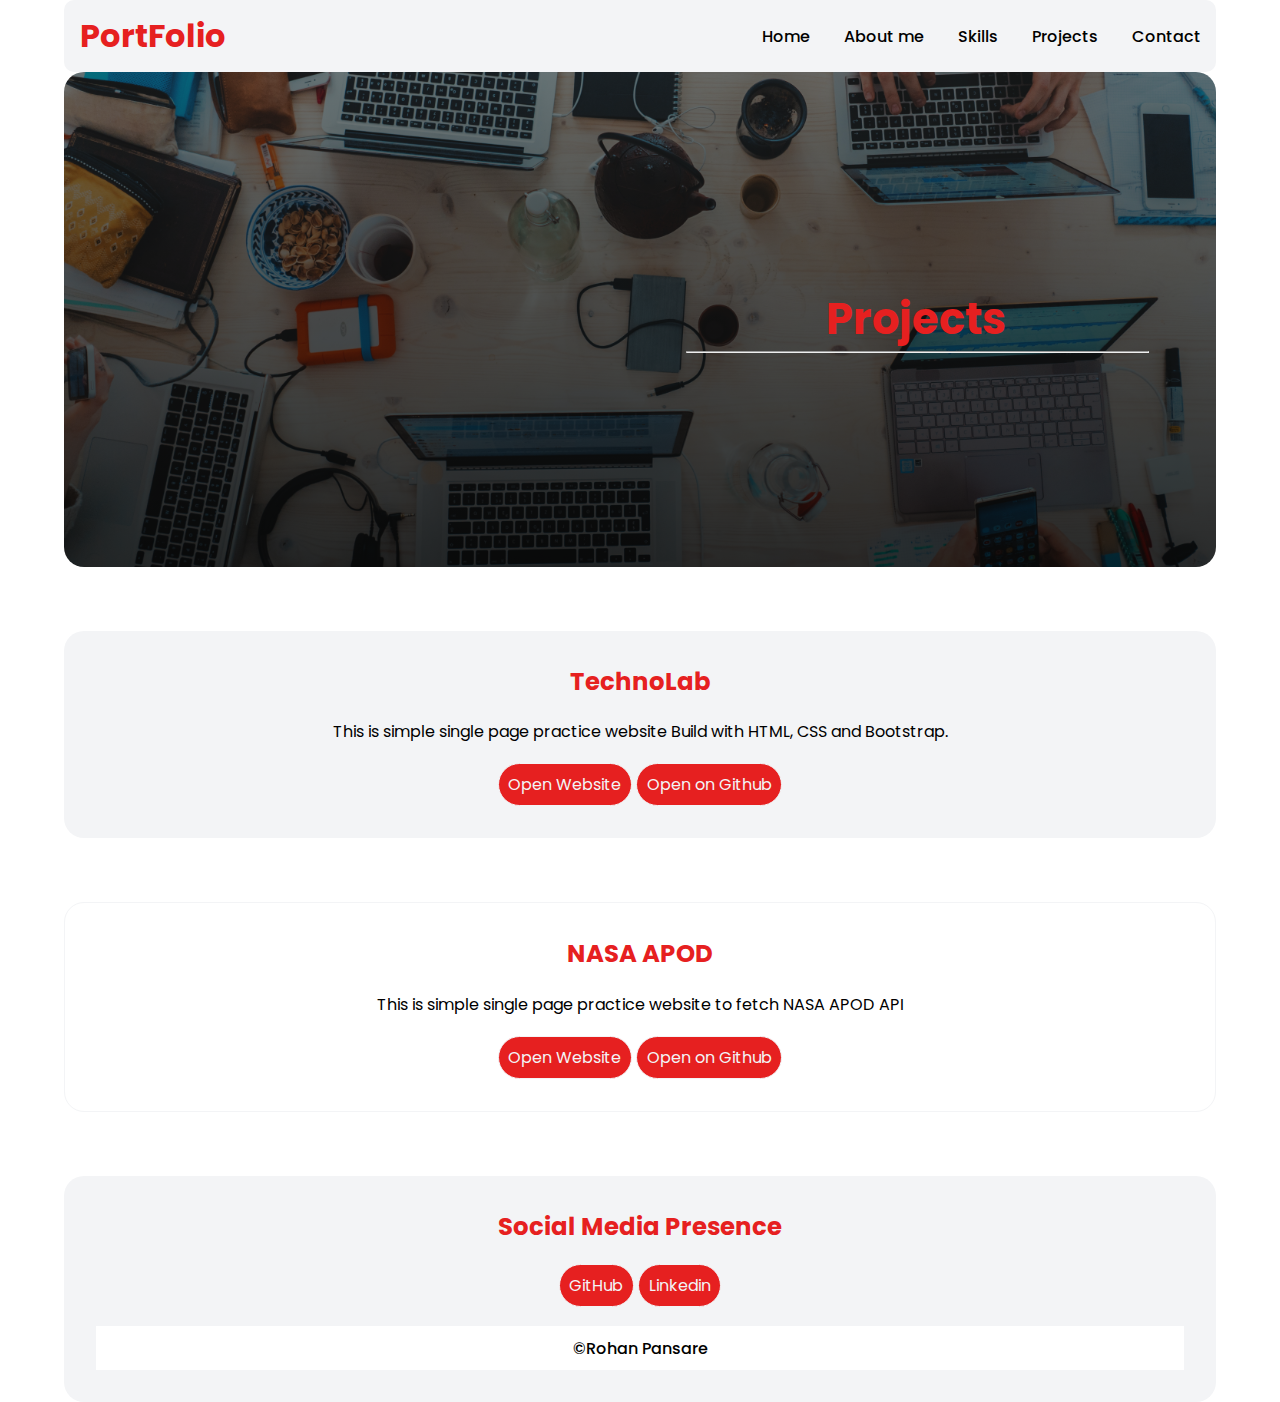
==== projects.html @ 89509929 "Working on portfolio" ====
<!DOCTYPE html>
<html lang="en">
<head>
    <meta charset="UTF-8">
    <meta http-equiv="X-UA-Compatible" content="IE=edge">
    <meta name="viewport" content="width=device-width, initial-scale=1.0">
    <title>Projects</title>
    <link rel="stylesheet" href="style.css">
</head>
<body>
    <header class="">
        <!-- navbar -->
        <div class="nav-bar-container ">
            <div class="nav-bar bg-secondary">
                <div class="nav-logo">
                    <h1 class="primary-text">PortFolio</h1>
                </div>
                <div class="navbar-links">
                    <div class="nav-link">
                        <a href="#">Home</a>
                    </div>
                    <div class="nav-link">
                        <a href="#aboutme" >About me</a>
                    </div>
                    <div class="nav-link">
                        <a href="#" >Skills</a>
                    </div>
                    <div class="nav-link">
                        <a href="#">Projects</a>
                    </div>
                    <div class="nav-link">
                        <a href="#">Contact</a>
                    </div>
                </div>
            </div>
        </div>
        <!-- banner -->
        <div class="banner container header-details is-flex">
            <div class="header-image">
                
            </div>
            <div class="banner-heading header-text ">
                <div class="intro-lines">
                    <h2 class="primary-text " id="name">Projects</h2>
                    <hr>
                </div>
            </div>
            
        </div>
    </header>
    <!-- Project TechnoLab Section -->
    <section id="Technolab">
        <div class="container">
            <div class="section-container bg-secondary">
                <div class="section-title">
                    <h3 class="primary-text">TechnoLab</h3>
                </div>
                <div class="section-details">
                    <p>
                        This is simple single page practice website Build with HTML, CSS and Bootstrap.
                    </p>
                    
                </div>
                <button class="bg-primary btn">
                    <a href="https://technolabspune.netlify.app/" target="_blank">Open Website</a>
                </button>
                <button class="bg-primary btn">
                    <a href="https://github.com/rohanpansare99/TechnoLabPractice" target="_blank">Open on Github</a>
                </button>
            </div>
        </div>
    </section>
    <!-- Project NASA-APOD Section -->
    <section id="nasaapod">
        <div class="container">
            <div class="section-container border-secondary">
                <div class="section-title">
                    <h3 class="primary-text">NASA APOD</h3>
                </div>
                <div class="section-details">
                    <p>
                        This is simple single page practice website to fetch NASA APOD API
                    </p>
                    
                </div>
                <button class="bg-primary btn">
                    <a href="https://rohanpansare99.github.io/NASAAPOD/" target="_blank">Open Website</a>
                </button>
                <button class="bg-primary btn">
                    <a href="https://github.com/rohanpansare99/NASAAPOD" target="_blank">Open on Github</a>
                </button>
            </div>
        </div>
    </section>
   
   
   

     <!-- Contact Section -->
     <section>
        <div class="container">
            <div class="section-container bg-secondary">
                <div class="section-title">
                    <h3 class="primary-text">Social Media Presence</h3>
                </div>
                <div class="section-details">
                    
                   
                    <button class="bg-primary btn">
                        <a href="https://github.com/rohanpansare99" target="_blank">GitHub</a>
                    </button>
                    <button class="bg-primary btn">
                        <a href="https://www.linkedin.com/in/rohan-pansare-3215ab15b/" target="_blank">Linkedin</a>
                    </button>
                    <!-- <button class="bg-primary btn">
                        <a href="#" target="_blank">Twitter</a>
                    </button> -->
                    
                </div>
                <div class="copyright">
                    &copy;<span>Rohan Pansare</span> 
                </div>
            </div>
        </div>
    </section>

</body>
</html>
---- style.css ----
@import url('https://fonts.googleapis.com/css2?family=Barlow+Condensed:wght@200;300;400;500;600;700;800;900&family=Montserrat&family=Poppins:wght@400;500;600&family=Quicksand:wght@400;500&display=swap');


/* Global Css */
*{
    text-decoration: none;
    color: black;
    font-family: Poppins, Quicksand, 'Courier New', Courier, monospace;
    margin: 0;
}
.container{
    margin: 0 5%;
   
}
.primary-text{
    color: #E62020;
}
.secondary-text{
    color: black;
}

.bg-primary{
    background-color: #E62020;
}
.bg-secondary{
    background-color: #F3F4F6;

}
.border-secondary{
    border: 1px solid #F3F4F6;
}
.is-flex{
    display: flex;
}
.btn{
   
    /* margin-top: 1.5rem; */
    background-color: #E62020;
    padding-left: 0.6rem;
    padding-right: 0.6rem;
    padding-top: 0.5rem;
    padding-bottom: 0.5rem;
    /* padding: 0.7rem, 0.6rem, 0.7rem, 0.6rem; */
    border-radius: 25px;
    font-size: 1rem;
    border: 1px solid #F3F4F6;

}
.btn a{
    color: #F3F4F6;
}
/* 
color: #E62020

*/



/* Css Starts */
/* header */
header{
    height: 55vh;
    /* background-color: rgb(236, 20, 20); */
}
.nav-bar-container{
    position: fixed;
    /* position: sticky; */
    top: 0;
    right: 0;  
  
    margin: 0;
    height: 8vh;
    width: 100%;
    
}
.nav-bar{
    
    display: flex;
    justify-content: space-between;
    align-items: center;
   width: 90%;
   height: 100%;
    margin: 0 5%;
    border-radius: 10px;
}
.nav-logo{
    padding-left: 1rem;

}
.navbar-links :hover{
    color: #E62020;

}

.navbar-links .nav-link { 
    display: inline;
    margin: 15px;
    font-weight: 450;
}
/* Navbar css ends */
/* banner section */
.header-details{
    margin-top: 8vh;
    height: 100%;

}
.header-image{
    width: 50%;
    height: auto;
    text-align: center;
    align-self: center;
}

.header-image img{
    width: 70%;
    border-radius: 20px;
}
.header-text{
    width: 40%;
    align-self: center;
}
.intro-lines{
    margin: 10%;
    font-size: 1.8rem;
    text-align: start;
}
.intro-lines hr{
    width: 90%;
}
/* Sections */
.section-container{
    text-align: center;
    margin-top: 4rem;
    padding: 2rem;
    border-radius: 20px;
}
.section-title{
    /* padding: 1rem; */
    font-size: 1.3rem;
    font-family: montserrat;
}
.section-details{
    padding: 1.2rem;
}
.section-details .proj{
    margin-top: 1.2rem;
}

.map-section-details iframe{
    width: 100%;
    height: 30vh;
}
.copyright {
    background-color: white;
    font-weight: 500;
    padding: 0.6rem;
    /* padding-left: 0.5rem; */
}



/*Project page  */
.banner{
    background: linear-gradient(
        to bottom,
        rgba(0, 0, 0, 0.5),
        rgba(0, 0, 0, 0.8)
      ), url(images/banner.jpg);
    background-repeat: no-repeat;
    background-position: center;
    background-size: cover;
    border-radius: 20px;
}
.banner .banner-heading{
    align-self:center;
    font-size: 2rem;
}
.banner .banner-heading .intro-lines,
.banner .banner-heading .intro-lines hr{
    text-align: center;
    width: 100%;
}

.heading{
    color: white;
}
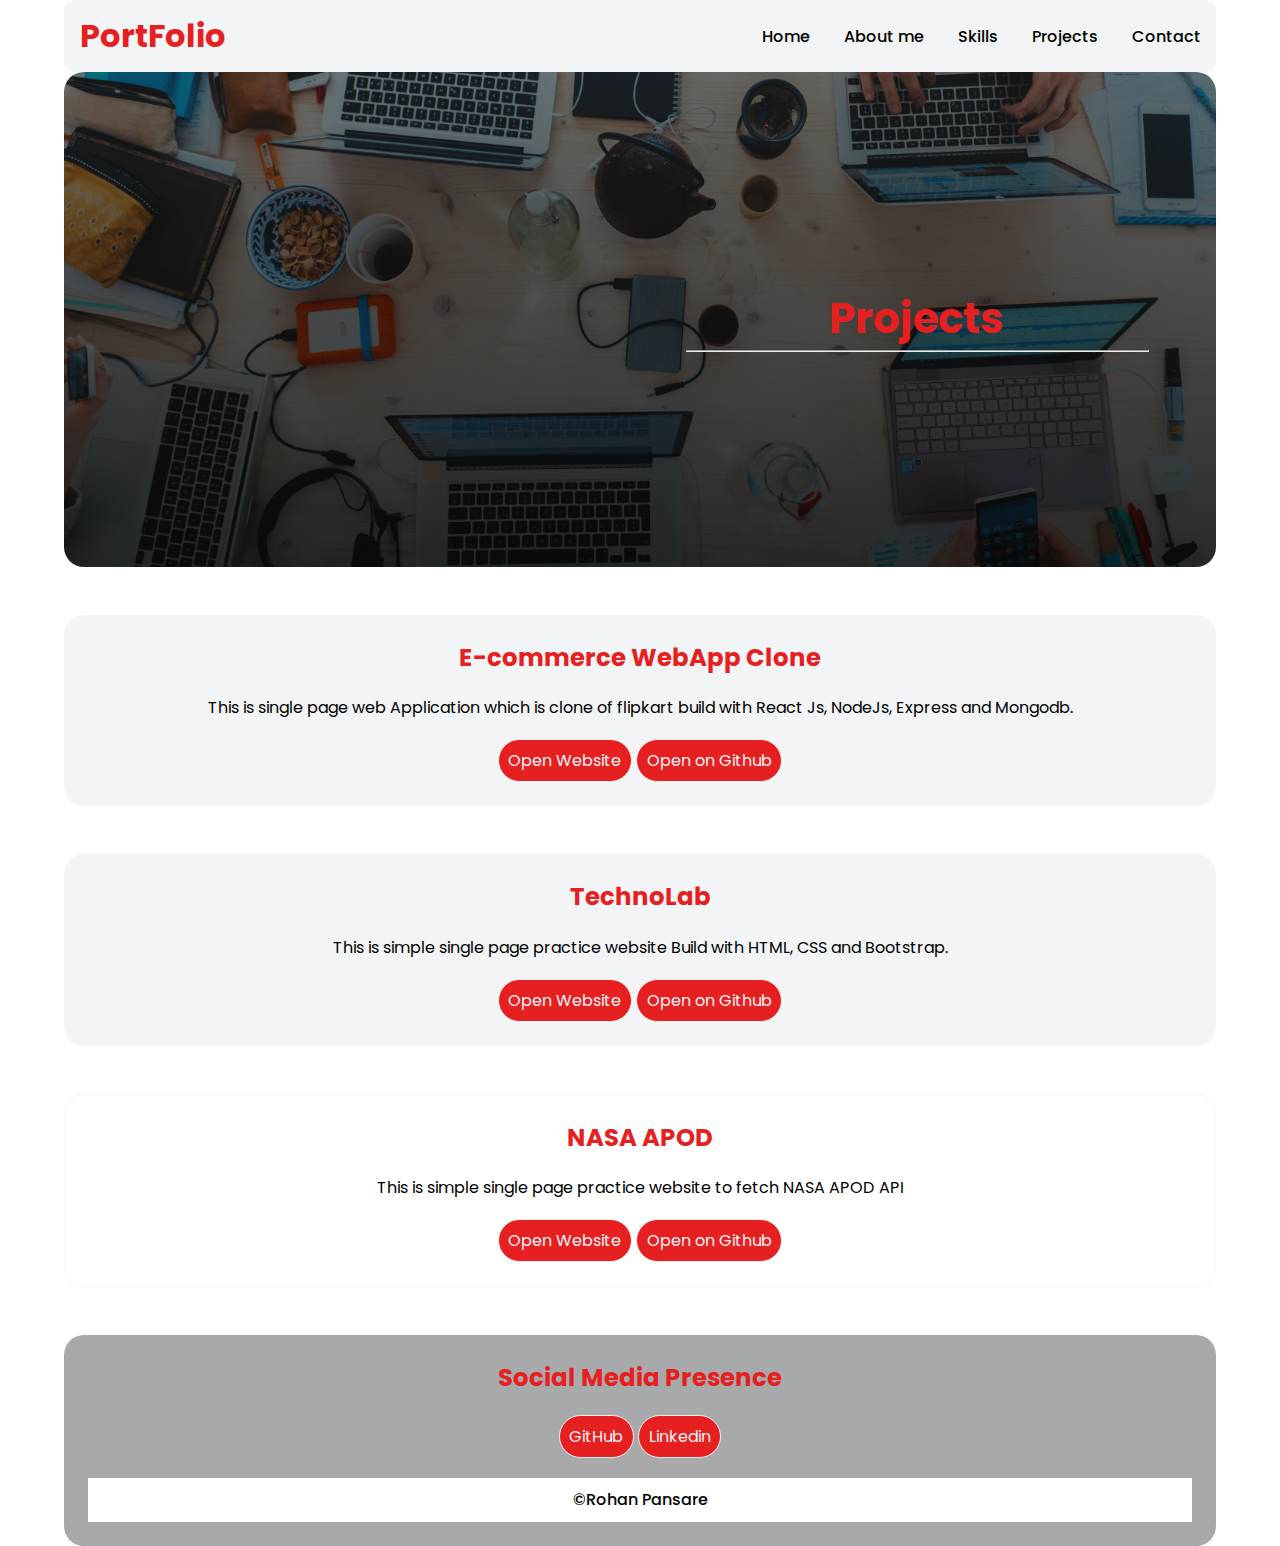
==== commit 141810dd: "new Project Has been Added" ====
--- a/projects.html
+++ b/projects.html
@@ -48,6 +48,28 @@
             
         </div>
     </header>
+    <!-- Project E-commerce Section -->
+    <section id="E-commerceClone">
+        <div class="container">
+            <div class="section-container bg-secondary">
+                <div class="section-title">
+                    <h3 class="primary-text">E-commerce WebApp Clone</h3>
+                </div>
+                <div class="section-details">
+                    <p>
+                        This is single page web Application which is clone of flipkart build with React Js, NodeJs, Express and Mongodb. 
+                    </p>
+                    
+                </div>
+                <button class="bg-primary btn">
+                    <a href="https://e-commercebuy.netlify.app/" target="_blank">Open Website</a>
+                </button>
+                <button class="bg-primary btn">
+                    <a href="https://github.com/rohanpansare99/e-commerce-clone" target="_blank">Open on Github</a>
+                </button>
+            </div>
+        </div>
+    </section>
     <!-- Project TechnoLab Section -->
     <section id="Technolab">
         <div class="container">
@@ -99,7 +121,7 @@
      <!-- Contact Section -->
      <section>
         <div class="container">
-            <div class="section-container bg-secondary">
+            <div class="section-container bg-footer">
                 <div class="section-title">
                     <h3 class="primary-text">Social Media Presence</h3>
                 </div>
--- a/style.css
+++ b/style.css
@@ -24,6 +24,10 @@
 }
 .bg-secondary{
     background-color: #F3F4F6;
+
+}
+.bg-footer{
+    background-color: #a8a9aa;
 
 }
 .border-secondary{
@@ -113,7 +117,9 @@
 
 .header-image img{
     width: 70%;
-    border-radius: 20px;
+    /* border-radius: 20px; */
+    border-radius: 50%;
+    overflow: hidden;
 }
 .header-text{
     width: 40%;
@@ -121,7 +127,7 @@
 }
 .intro-lines{
     margin: 10%;
-    font-size: 1.8rem;
+    font-size: 1.75rem;
     text-align: start;
 }
 .intro-lines hr{
@@ -130,8 +136,8 @@
 /* Sections */
 .section-container{
     text-align: center;
-    margin-top: 4rem;
-    padding: 2rem;
+    margin-top: 3rem;
+    padding: 1.5rem;
     border-radius: 20px;
 }
 .section-title{
